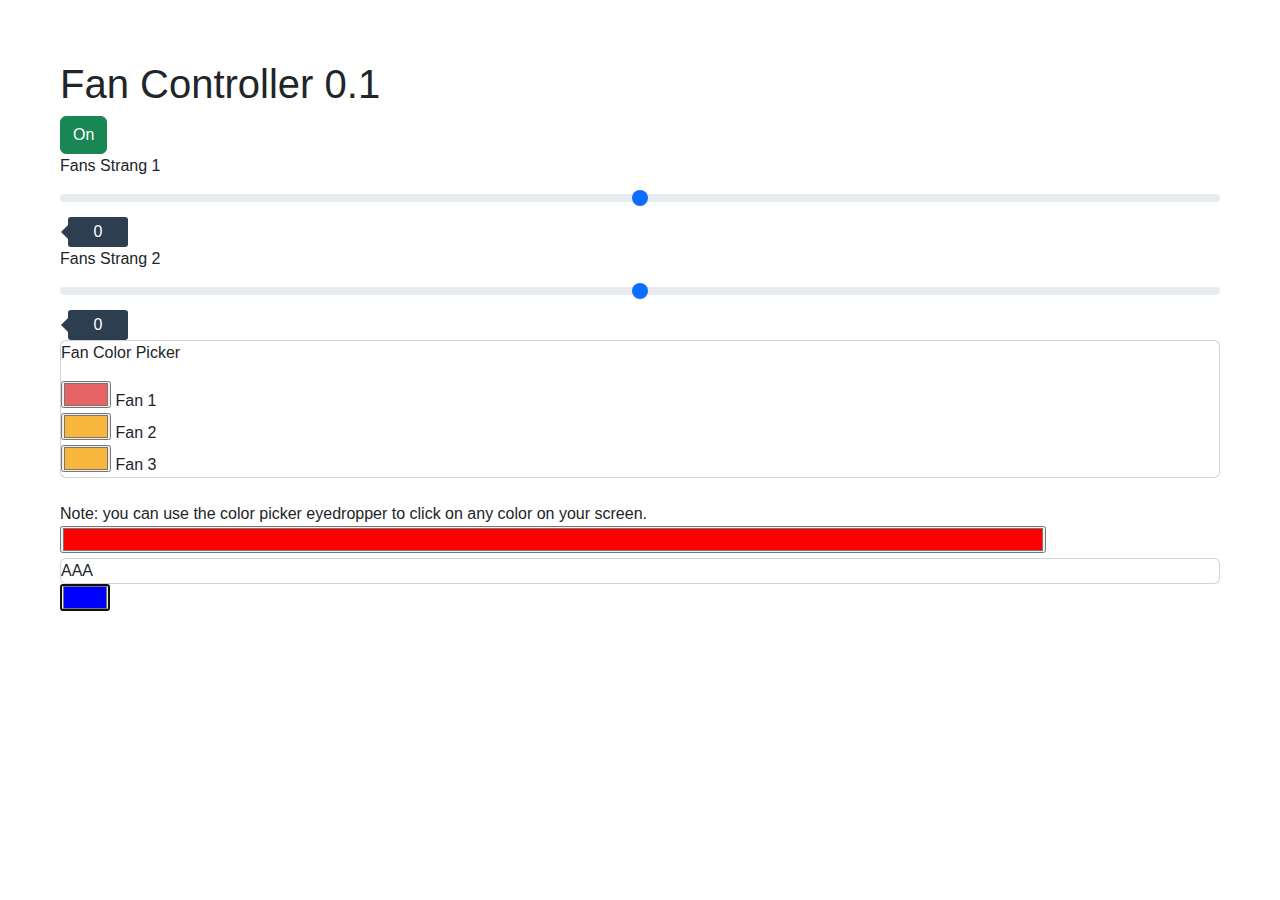
==== index.html @ fc7e82e0 "new" ====
<!DOCTYPE html>
<html lang="en">
  <head>
    <meta charset="UTF-8" />
    <meta name="viewport" content="width=device-width, initial-scale=1.0" />
    <meta http-equiv="X-UA-Compatible" content="ie=edge" />
    <title>Fan Controller</title>
    <link rel="stylesheet" href="./bootstrap.min.css" />
    <link rel="stylesheet" href="./style.css" />
  </head>
  <body>
    <main>
      <h1>Fan Controller 0.1</h1>
      <button
        type="button"
        class="btn btn-success"
        id="fanControlStatus"
        onclick="toggleFanControlStatus()"
      >
        On
      </button>
      <div>
        <label class="form-label" for="fanRange1">Fans Strang 1</label>
        <div class="range">
          <input
            type="range"
            class="form-range"
            id="fanRange1"
            name="fanRange1"
            min="0"
            max="500"
            oninput="amountFan1.value=fanRange1.value"
          />
          <output
            name="amountFan1"
            class="range-slider__value"
            id="amountFan1"
            for="rangeInput"
            >0</output
          >
        </div>
      </div>
      <div>
        <label class="form-label" for="fanRange2">Fans Strang 2</label>
        <div class="range">
          <input
            type="range"
            class="form-range"
            id="fanRange2"
            name="fanRange2"
            min="0"
            max="500"
            oninput="amountFan2.value=fanRange2.value"
          />
          <output
            name="amountFan2"
            class="range-slider__value"
            id="amountFan2"
            for="rangeInput"
            >0</output
          >
        </div>
        <div class="card">
          <p>Fan Color Picker</p>
          <div>
            <input type="color" id="head" name="head" value="#e66465" />
            <label for="head">Fan 1</label>
          </div>
          <div>
            <input type="color" id="body" name="body" value="#f6b73c" />
            <label for="body">Fan 2</label>
          </div>
          <div>
            <input type="color" id="body" name="body" value="#f6b73c" />
            <label for="body">Fan 3</label>
          </div>
        </div>
        <div id="html5DIV">
          <br />Note: you can use the color picker eyedropper to click on any
          color on your screen.
          <input
            type="color"
            id="html5colorpicker"
            onchange="clickColor(0, -1, -1, 5)"
            value="#ff0000"
            style="width: 85%"
          />
        </div>
        <div class="card">
          <div class="TEST">AAA</div>
        </div>
        <input type="color" value="#ff0000" id="color-picker" />
      </div>
    </main>
    <script src="index.js"></script>
  </body>
</html>
---- style.css ----
*,
*:before,
*:after {
  box-sizing: border-box;
}
body {
  font-family: sans-serif;
  padding: 60px 20px;
}
@media (min-width: 600px) {
  body {
    padding: 60px;
  }
}
.range-slider {
  margin: 60px 0 0 0;
}
.range-slider {
  width: 100%;
}
.range-slider__range {
  -webkit-appearance: none;
  width: calc(100% - (73px));
  height: 10px;
  border-radius: 5px;
  background: #d7dcdf;
  outline: none;
  padding: 0;
  margin: 0;
}
.range-slider__range::-webkit-slider-thumb {
  appearance: none;
  width: 20px;
  height: 20px;
  border-radius: 50%;
  background: #2c3e50;
  cursor: pointer;
  transition: background 0.15s ease-in-out;
}
.range-slider__range::-webkit-slider-thumb:hover {
  background: #1abc9c;
}
.range-slider__range:active::-webkit-slider-thumb {
  background: #1abc9c;
}
.range-slider__range::-moz-range-thumb {
  width: 20px;
  height: 20px;
  border: 0;
  border-radius: 50%;
  background: #2c3e50;
  cursor: pointer;
  transition: background 0.15s ease-in-out;
}
.range-slider__range::-moz-range-thumb:hover {
  background: #1abc9c;
}
.range-slider__range:active::-moz-range-thumb {
  background: #1abc9c;
}
.range-slider__range:focus::-webkit-slider-thumb {
  box-shadow: 0 0 0 3px #fff, 0 0 0 6px #1abc9c;
}
.range-slider__value {
  display: inline-block;
  position: relative;
  width: 60px;
  color: #fff;
  line-height: 20px;
  text-align: center;
  border-radius: 3px;
  background: #2c3e50;
  padding: 5px 10px;
  margin-left: 8px;
}
.range-slider__value:after {
  position: absolute;
  top: 8px;
  left: -7px;
  width: 0;
  height: 0;
  border-top: 7px solid transparent;
  border-right: 7px solid #2c3e50;
  border-bottom: 7px solid transparent;
  content: "";
}
::-moz-range-track {
  background: #d7dcdf;
  border: 0;
}
input::-moz-focus-inner,
input::-moz-focus-outer {
  border: 0;
}
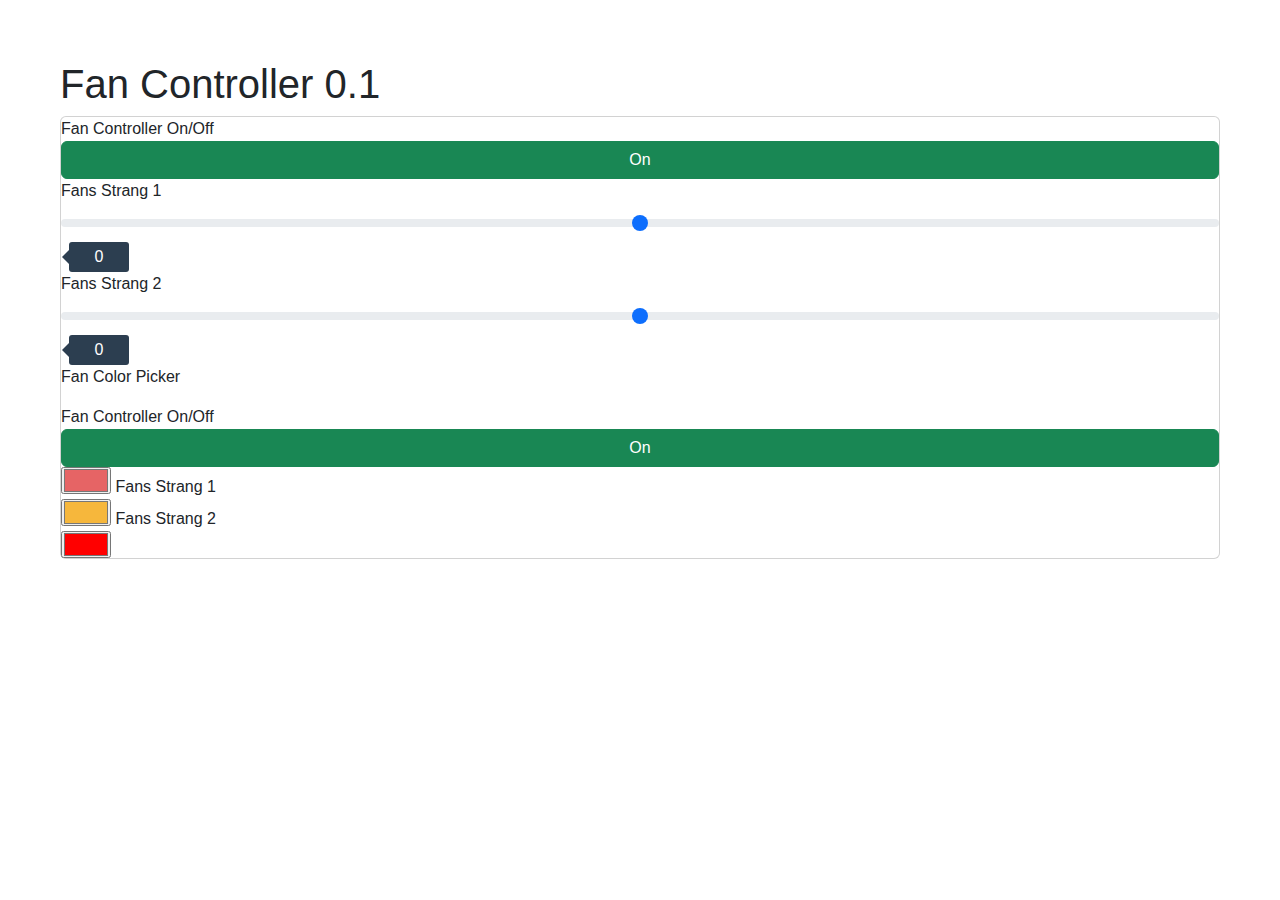
==== commit 568c695f: "new" ====
--- a/index.html
+++ b/index.html
@@ -11,84 +11,92 @@
   <body>
     <main>
       <h1>Fan Controller 0.1</h1>
-      <button
-        type="button"
-        class="btn btn-success"
-        id="fanControlStatus"
-        onclick="toggleFanControlStatus()"
-      >
-        On
-      </button>
-      <div>
-        <label class="form-label" for="fanRange1">Fans Strang 1</label>
-        <div class="range">
-          <input
-            type="range"
-            class="form-range"
-            id="fanRange1"
-            name="fanRange1"
-            min="0"
-            max="500"
-            oninput="amountFan1.value=fanRange1.value"
-          />
-          <output
-            name="amountFan1"
-            class="range-slider__value"
-            id="amountFan1"
-            for="rangeInput"
-            >0</output
-          >
-        </div>
-      </div>
-      <div>
-        <label class="form-label" for="fanRange2">Fans Strang 2</label>
-        <div class="range">
-          <input
-            type="range"
-            class="form-range"
-            id="fanRange2"
-            name="fanRange2"
-            min="0"
-            max="500"
-            oninput="amountFan2.value=fanRange2.value"
-          />
-          <output
-            name="amountFan2"
-            class="range-slider__value"
-            id="amountFan2"
-            for="rangeInput"
-            >0</output
-          >
-        </div>
-        <div class="card">
-          <p>Fan Color Picker</p>
-          <div>
-            <input type="color" id="head" name="head" value="#e66465" />
-            <label for="head">Fan 1</label>
-          </div>
-          <div>
-            <input type="color" id="body" name="body" value="#f6b73c" />
-            <label for="body">Fan 2</label>
-          </div>
-          <div>
-            <input type="color" id="body" name="body" value="#f6b73c" />
-            <label for="body">Fan 3</label>
+      <div class="card">
+        <span>Fan Controller On/Off</span>
+        <button
+          type="button"
+          class="btn btn-success"
+          id="fanControlStatus"
+          onclick="toggleFanControlStatus()"
+        >
+          On
+        </button>
+        <div>
+          <label class="form-label" for="fanRange1">Fans Strang 1</label>
+          <div class="range">
+            <input
+              type="range"
+              class="form-range"
+              id="fanRange1"
+              name="fanRange1"
+              min="0"
+              max="500"
+              oninput="amountFan1.value=fanRange1.value"
+              onchange="updateFanRPM(this)"
+            />
+            <output
+              name="amountFan1"
+              class="range-slider__value"
+              id="amountFan1"
+              for="rangeInput"
+              >0</output
+            >
           </div>
         </div>
-        <div id="html5DIV">
-          <br />Note: you can use the color picker eyedropper to click on any
-          color on your screen.
+        <div>
+          <label class="form-label" for="fanRange2">Fans Strang 2</label>
+          <div class="range">
+            <input
+              type="range"
+              class="form-range"
+              id="fanRange2"
+              name="fanRange2"
+              min="0"
+              max="500"
+              oninput="amountFan2.value=fanRange2.value"
+              onchange="updateFanRPM(this)"
+            />
+            <output
+              name="amountFan2"
+              class="range-slider__value"
+              id="amountFan2"
+              for="rangeInput"
+              >0</output
+            >
+          </div>
+        </div>
+
+        <p>Fan Color Picker</p>
+        <span>Fan Controller On/Off</span>
+        <button
+          type="button"
+          class="btn btn-success"
+          id="LEDControlStatus"
+          onclick="toggleLEDControlStatus()"
+        >
+          On
+        </button>
+        <div>
           <input
             type="color"
-            id="html5colorpicker"
-            onchange="clickColor(0, -1, -1, 5)"
-            value="#ff0000"
-            style="width: 85%"
+            id="Strang1"
+            name="head"
+            value="#e66465"
+            class="LED-Control"
           />
+          <label for="Strang1">Fans Strang 1</label>
         </div>
-        <div class="card">
-          <div class="TEST">AAA</div>
+        <div>
+          <input
+            type="color"
+            id="Strang2"
+            name="body"
+            value="#f6b73c"
+            class="LED-Control"
+          />
+          <label for="Strang2">Fans Strang 2</label>
         </div>
+
         <input type="color" value="#ff0000" id="color-picker" />
       </div>
     </main>
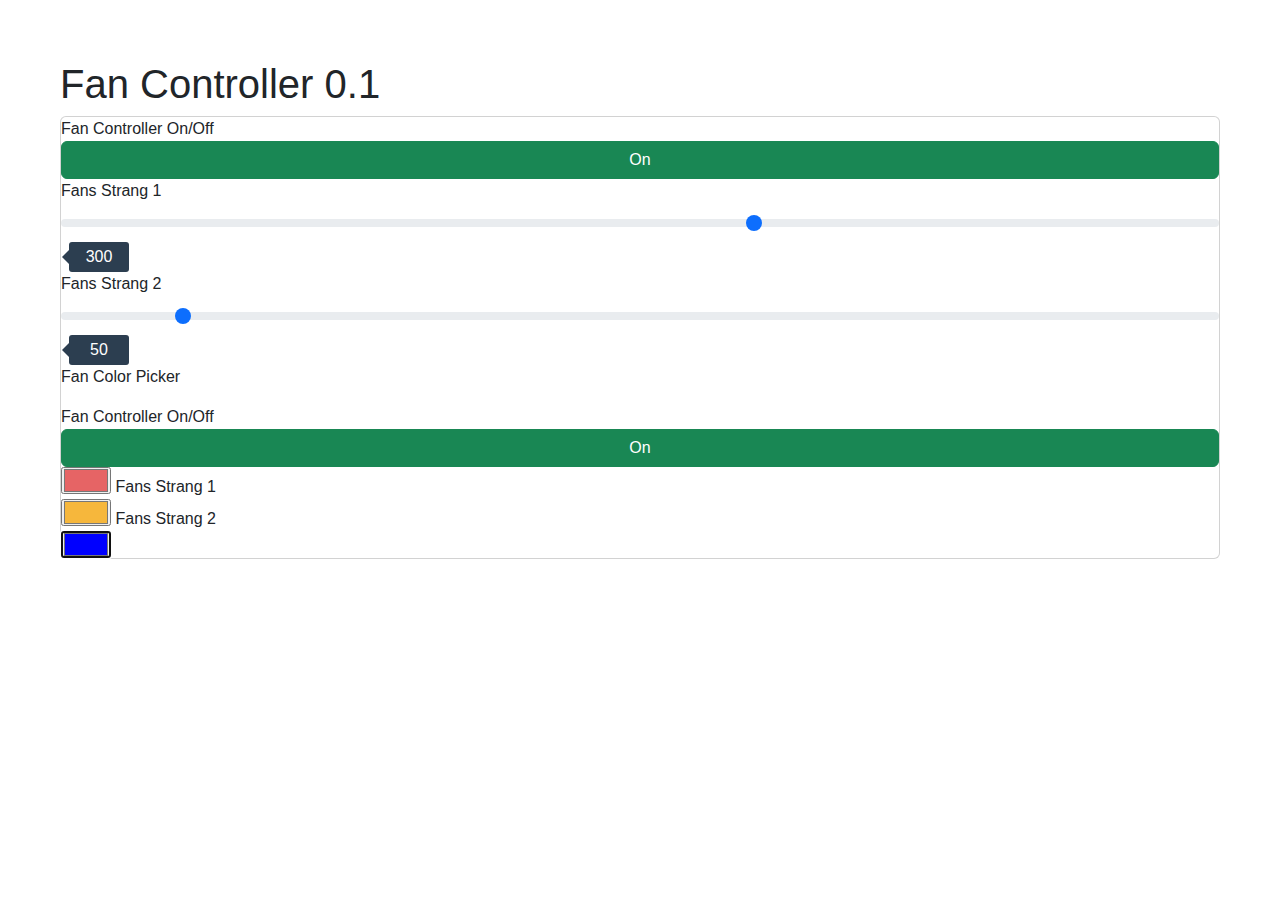
==== commit 00fec12d: "added C++ files" ====
--- a/index.html
+++ b/index.html
@@ -29,6 +29,7 @@
               class="form-range"
               id="fanRange1"
               name="fanRange1"
+              value="1"
               min="0"
               max="500"
               oninput="amountFan1.value=fanRange1.value"
@@ -51,6 +52,7 @@
               class="form-range"
               id="fanRange2"
               name="fanRange2"
+              value="1"
               min="0"
               max="500"
               oninput="amountFan2.value=fanRange2.value"
